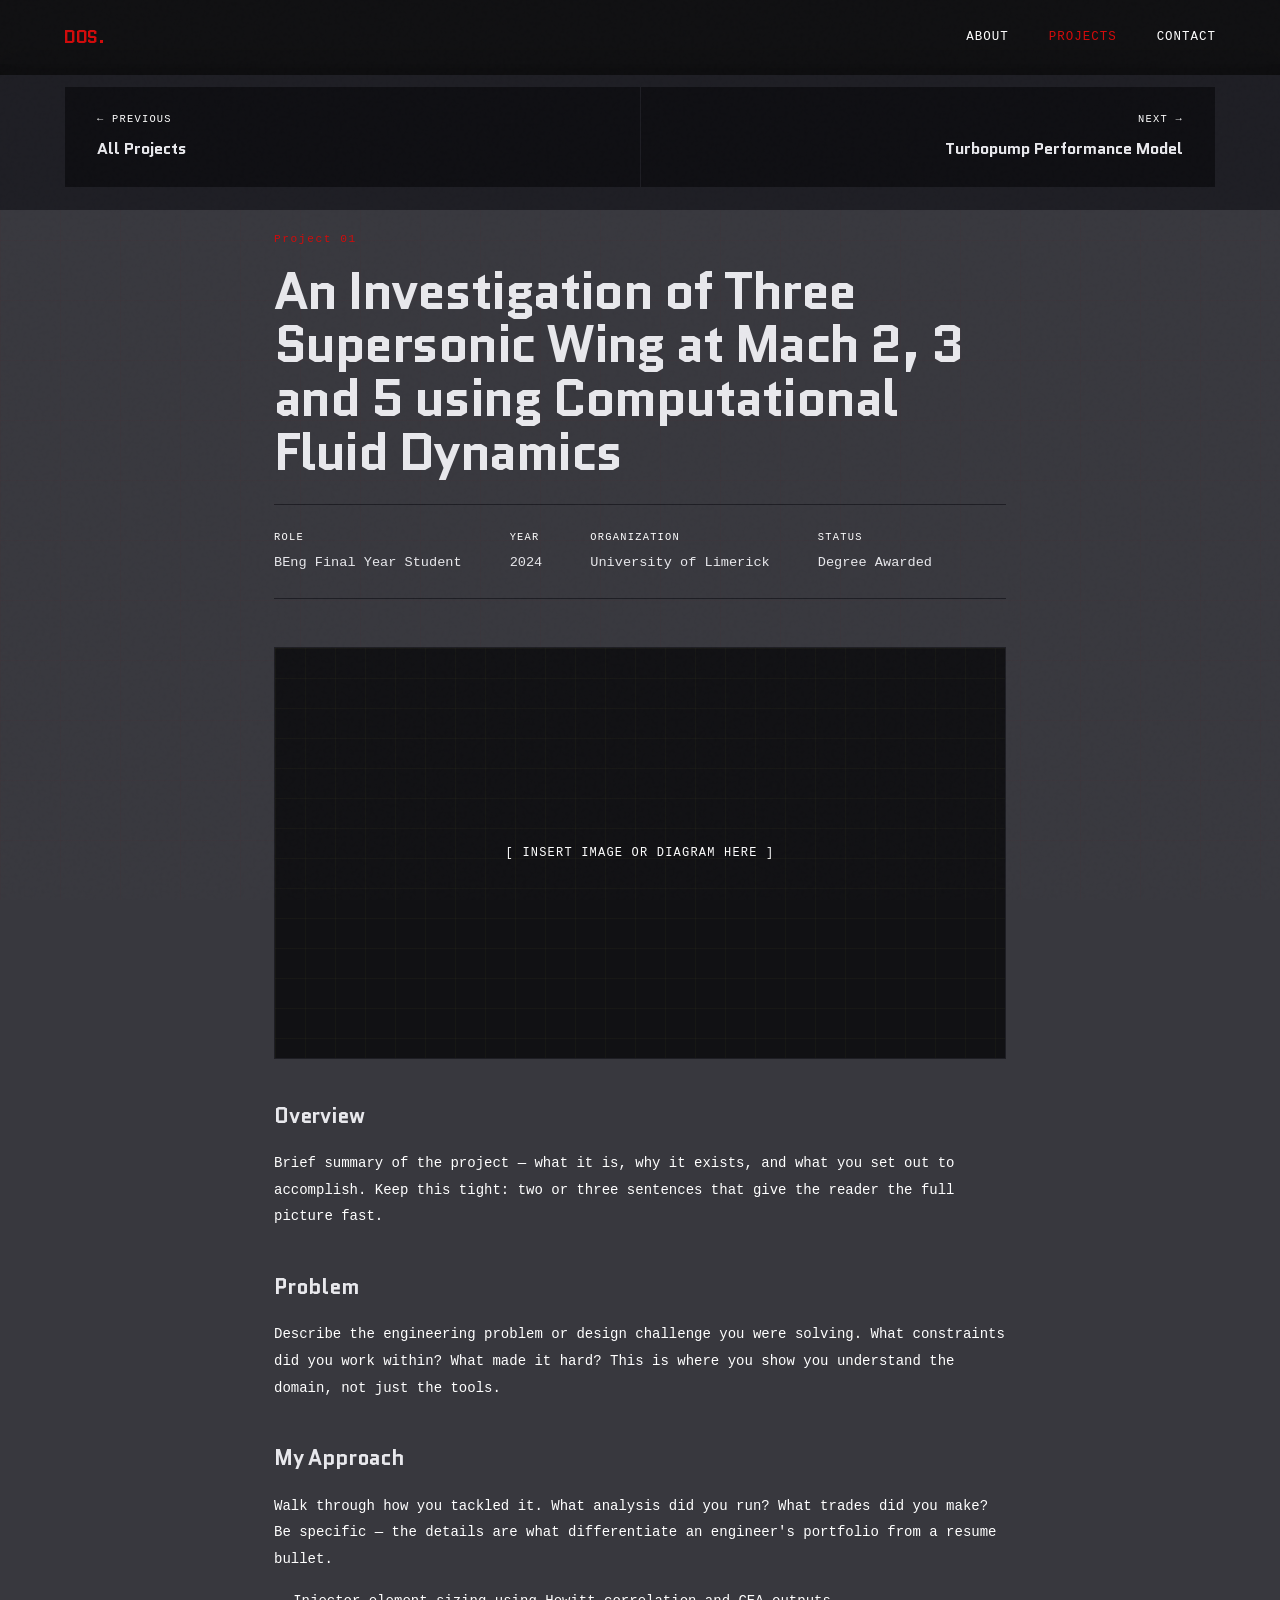
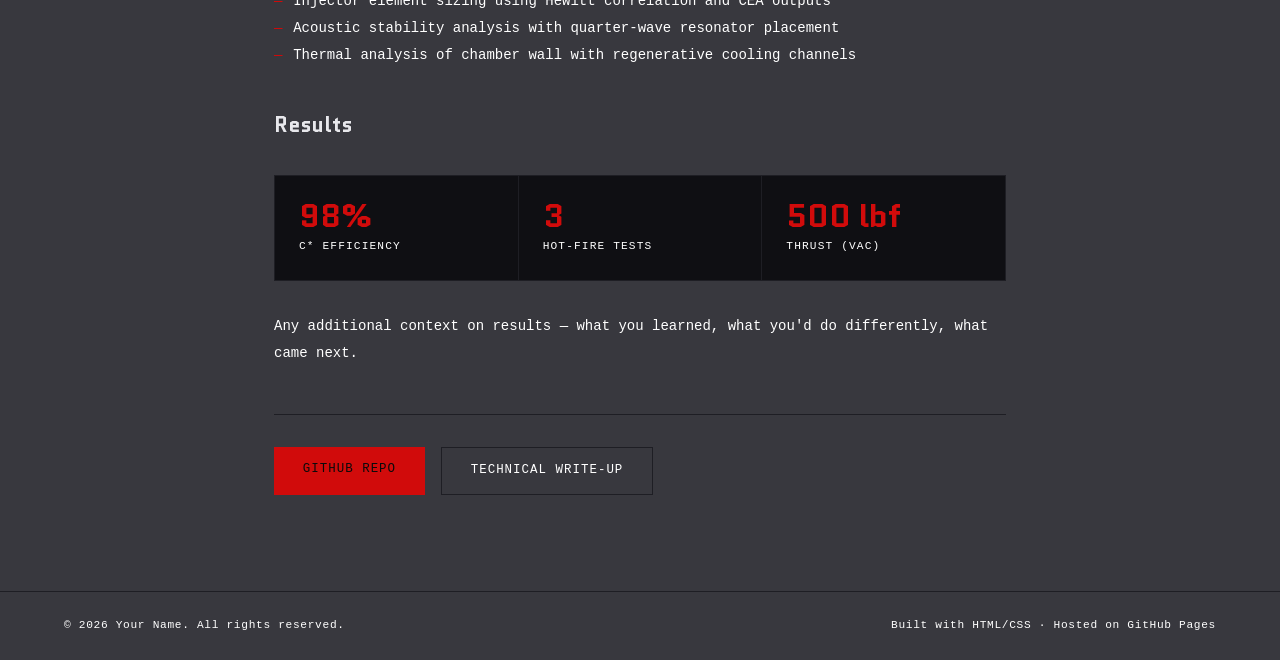
==== project-beng thesis.html @ 3c17f032 "updated project pages" ====
<!DOCTYPE html>
<html lang="en">
<head>
  <meta charset="UTF-8" />
  <meta name="viewport" content="width=device-width, initial-scale=1.0"/>
  <title>Daire O'Sullivan — Propulsion Engineer</title>
  <link rel="preconnect" href="https://fonts.googleapis.com">
  <link href="https://fonts.googleapis.com/css2?family=Orbitron:wght@400..900&family=Quantico:ital,wght@0,400;0,700;1,400;1,700&display=swap" rel="stylesheet">
  <link rel="stylesheet" href="style.css">
  <link rel="icon" type="image/png" href="favicon.png">
  <style>
    .project-page {
      position: relative;
      z-index: 1;
      max-width: 860px;
      margin: 0 auto;
      padding: 10rem 4rem 6rem;
    }

    .back-link {
      display: inline-flex;
      align-items: center;
      gap: 0.5rem;
      font-size: 0.72rem;
      letter-spacing: 0.08em;
      text-transform: uppercase;
      color: var(--muted);
      text-decoration: none;
      margin-bottom: 3rem;
      transition: color 0.2s;
      animation: fadeUp 0.4s ease both;
    }

    .back-link:hover { color: var(--accent); }

    .project-meta {
      margin-bottom: 3rem;
      animation: fadeUp 0.5s 0.05s ease both;
    }

    .project-meta-index {
      font-size: 0.7rem;
      letter-spacing: 0.14em;
      color: var(--accent);
      margin-bottom: 1rem;
      display: block;
    }

    .project-page-title {
      font-family: 'Quantico', sans-serif;
      font-size: clamp(2rem, 4vw, 3.2rem);
      font-weight: 800;
      letter-spacing: -0.03em;
      line-height: 1.05;
      margin-bottom: 1.5rem;
    }

    .project-meta-row {
      display: flex;
      gap: 3rem;
      flex-wrap: wrap;
      padding: 1.5rem 0;
      border-top: 1px solid var(--border);
      border-bottom: 1px solid var(--border);
    }

    .meta-item-label {
      font-size: 0.65rem;
      letter-spacing: 0.12em;
      text-transform: uppercase;
      color: var(--muted);
      margin-bottom: 0.3rem;
    }

    .meta-item-value {
      font-size: 0.85rem;
      color: var(--text);
    }

    /* IMAGE PLACEHOLDER */
    .project-image {
      width: 100%;
      aspect-ratio: 16/9;
      background: var(--surface);
      border: 1px solid var(--border);
      display: flex;
      align-items: center;
      justify-content: center;
      color: var(--muted);
      font-size: 0.75rem;
      letter-spacing: 0.1em;
      text-transform: uppercase;
      margin: 2.5rem 0;
      position: relative;
      overflow: hidden;
    }

    .project-image::before {
      content: '';
      position: absolute;
      inset: 0;
      background:
        linear-gradient(rgba(232,240,74,0.03) 1px, transparent 1px),
        linear-gradient(90deg, rgba(232,240,74,0.03) 1px, transparent 1px);
      background-size: 30px 30px;
    }

    .project-image img {
      width: 100%;
      height: 100%;
      object-fit: cover;
    }

    /* CONTENT */
    .project-body {
      animation: fadeUp 0.5s 0.15s ease both;
    }

    .project-body h2 {
      font-family: 'Quantico', sans-serif;
      font-size: 1.3rem;
      font-weight: 700;
      letter-spacing: -0.01em;
      margin: 2.5rem 0 1rem;
      color: var(--text);
    }

    .project-body h2:first-child { margin-top: 0; }

    .project-body p {
      color: var(--muted);
      line-height: 1.9;
      margin-bottom: 1rem;
    }

    .project-body p strong {
      color: var(--text);
      font-weight: 500;
    }

    .project-body ul {
      list-style: none;
      margin-bottom: 1rem;
    }

    .project-body ul li {
      color: var(--muted);
      line-height: 1.9;
      padding-left: 1.2rem;
      position: relative;
    }

    .project-body ul li::before {
      content: '—';
      position: absolute;
      left: 0;
      color: var(--accent);
    }

    /* RESULTS CALLOUT */
    .results-grid {
      display: grid;
      grid-template-columns: repeat(3, 1fr);
      gap: 1px;
      background: var(--border);
      border: 1px solid var(--border);
      margin: 2rem 0;
    }

    .result-item {
      background: var(--card-bg);
      padding: 1.5rem;
    }

    .result-number {
      font-family: 'Quantico', sans-serif;
      font-size: 2rem;
      font-weight: 800;
      color: var(--accent);
      line-height: 1;
      margin-bottom: 0.3rem;
    }

    .result-label {
      font-size: 0.7rem;
      letter-spacing: 0.1em;
      text-transform: uppercase;
      color: var(--muted);
    }

    /* LINKS */
    .project-links-section {
      margin-top: 3rem;
      padding-top: 2rem;
      border-top: 1px solid var(--border);
      display: flex;
      gap: 1rem;
    }

    /* NAV BETWEEN PROJECTS */
    .project-nav {
      display: grid;
      grid-template-columns: 1fr 1fr;
      gap: 1px;
      background: var(--border);
      border: 1px solid var(--border);
      margin: 4rem 0 0;
    }

    .project-nav-item {
      background: var(--card-bg);
      padding: 1.5rem 2rem;
      text-decoration: none;
      color: var(--text);
      transition: background 0.2s;
    }

    .project-nav-item:hover { background: #13131a; }

    .project-nav-item.next { text-align: right; }

    .project-nav-dir {
      font-size: 0.65rem;
      letter-spacing: 0.12em;
      text-transform: uppercase;
      color: var(--muted);
      margin-bottom: 0.4rem;
    }

    .project-nav-title {
      font-family: 'Quantico', sans-serif;
      font-size: 1rem;
      font-weight: 700;
      color: var(--text);
    }

    .project-nav-item:hover .project-nav-title { color: var(--accent); }

    @media (max-width: 768px) {
      .project-page { padding: 8rem 1.5rem 4rem; }
      .results-grid { grid-template-columns: 1fr; }
      .project-nav { grid-template-columns: 1fr; }
    }
  </style>
</head>
<body>

  <nav>
    <a href="index.html" class="nav-logo">DOS.</a>
    <ul class="nav-links">
      <li><a href="index.html#about">About</a></li>
      <li><a href="projects.html" class="active">Projects</a></li>
      <li><a href="index.html#contact">Contact</a></li>
    </ul>
  </nav>

  <article class="project-page">

    <a href="projects.html" class="back-link">← All Projects</a>

    <div class="project-meta">
      <span class="project-meta-index">Project 01</span>
      <h1 class="project-page-title">An Investigation of Three Supersonic Wing at Mach 2, 3 and 5 using Computational Fluid Dynamics</h1>

      <div class="project-meta-row">
        <div>
          <div class="meta-item-label">Role</div>
          <div class="meta-item-value">BEng Final Year Student</div>
        </div>
        <div>
          <div class="meta-item-label">Year</div>
          <div class="meta-item-value">2024</div>
        </div>
        <div>
          <div class="meta-item-label">Organization</div>
          <div class="meta-item-value">University of Limerick</div>
        </div>
        <div>
          <div class="meta-item-label">Status</div>
          <div class="meta-item-value">Degree Awarded</div>
        </div>
      </div>
    </div>

    <!-- Replace src with your actual image -->
    <div class="project-image">
      [ Insert image or diagram here ]
    </div>

    <div class="project-body">

      <h2>Overview</h2>
      <p>
        Brief summary of the project — what it is, why it exists, and what you set out to accomplish.
        Keep this tight: two or three sentences that give the reader the full picture fast.
      </p>

      <h2>Problem</h2>
      <p>
        Describe the engineering problem or design challenge you were solving. What constraints did you work within?
        What made it hard? This is where you show you understand the domain, not just the tools.
      </p>

      <h2>My Approach</h2>
      <p>
        Walk through how you tackled it. What analysis did you run? What trades did you make?
        Be specific — the details are what differentiate an engineer's portfolio from a resume bullet.
      </p>
      <ul>
        <li>Injector element sizing using Hewitt correlation and CEA outputs</li>
        <li>Acoustic stability analysis with quarter-wave resonator placement</li>
        <li>Thermal analysis of chamber wall with regenerative cooling channels</li>
      </ul>

      <h2>Results</h2>
      <div class="results-grid">
        <div class="result-item">
          <div class="result-number">98%</div>
          <div class="result-label">c* Efficiency</div>
        </div>
        <div class="result-item">
          <div class="result-number">3</div>
          <div class="result-label">Hot-fire Tests</div>
        </div>
        <div class="result-item">
          <div class="result-number">500 lbf</div>
          <div class="result-label">Thrust (vac)</div>
        </div>
      </div>
      <p>
        Any additional context on results — what you learned, what you'd do differently, what came next.
      </p>

    </div>

    <div class="project-links-section">
      <a href="#" class="btn btn-primary">GitHub Repo</a>
      <a href="#" class="btn btn-outline">Technical Write-up</a>
    </div>

    <nav class="project-nav">
      <a href="projects.html" class="project-nav-item">
        <div class="project-nav-dir">← Previous</div>
        <div class="project-nav-title">All Projects</div>
      </a>
      <a href="project-turbopump.html" class="project-nav-item next">
        <div class="project-nav-dir">Next →</div>
        <div class="project-nav-title">Turbopump Performance Model</div>
      </a>
    </nav>

  </article>

  <footer>
    <p>© 2026 Your Name. All rights reserved.</p>
    <p>Built with HTML/CSS · Hosted on GitHub Pages</p>
  </footer>

</body>
</html>
---- style.css ----
*, *::before, *::after { box-sizing: border-box; margin: 0; padding: 0; }

:root {
  --bg: #38383e;
  --surface: #111114;
  --border: #1e1e24;
  --accent: #d10b0b;
  --accent-dim: rgba(209, 11, 11, 0.12);
  --text: #e8e8ec;
  --muted: #ffffff;
  --card-bg: #0f0f13;
}

html { scroll-behavior: smooth; }

body {
  background: var(--bg);
  color: var(--text);
  font-family: 'DM Mono', monospace;
  font-size: 14px;
  line-height: 1.7;
  overflow-x: hidden;
}

/* NOISE TEXTURE OVERLAY */
body::before {
  content: '';
  position: fixed;
  inset: 0;
  background-image: url("data:image/svg+xml,%3Csvg viewBox='0 0 256 256' xmlns='http://www.w3.org/2000/svg'%3E%3Cfilter id='noise'%3E%3CfeTurbulence type='fractalNoise' baseFrequency='0.9' numOctaves='4' stitchTiles='stitch'/%3E%3C/filter%3E%3Crect width='100%25' height='100%25' filter='url(%23noise)' opacity='0.04'/%3E%3C/svg%3E");
  pointer-events: none;
  z-index: 9999;
  opacity: 0.4;
}

/* GRID LINES */
body::after {
  content: '';
  position: fixed;
  inset: 0;
  background-image:
    linear-gradient(rgba(209, 11, 11,0.02) 1px, transparent 1px),
    linear-gradient(90deg, rgba(209, 11, 11,0.02) 1px, transparent 1px);
  background-size: 60px 60px;
  pointer-events: none;
  z-index: 0;
}

/* NAV */
nav {
  position: fixed;
  top: 0; left: 0; right: 0;
  z-index: 100;
  display: flex;
  justify-content: space-between;
  align-items: center;
  padding: 1.4rem 4rem;
  background: rgba(10,10,11,0.85);
  backdrop-filter: blur(12px);
  border-bottom: 1px solid var(--border);
}

.nav-logo {
  font-family: 'Quantico', sans-serif;
  font-weight: 800;
  font-size: 1.1rem;
  letter-spacing: -0.02em;
  color: var(--accent);
  text-decoration: none;
}

.nav-links {
  display: flex;
  gap: 2.5rem;
  list-style: none;
}

.nav-links a {
  color: var(--muted);
  text-decoration: none;
  font-size: 0.78rem;
  letter-spacing: 0.08em;
  text-transform: uppercase;
  transition: color 0.2s;
}

.nav-links a:hover,
.nav-links a.active { color: var(--accent); }

/* SECTION HEADERS */
.section-header {
  display: flex;
  align-items: baseline;
  gap: 1.5rem;
  margin-bottom: 3rem;
}

.section-label {
  font-size: 0.7rem;
  letter-spacing: 0.14em;
  text-transform: uppercase;
  color: var(--accent);
  white-space: nowrap;
}

.section-title {
  font-family: 'Quantico', sans-serif;
  font-size: clamp(1.8rem, 3vw, 2.5rem);
  font-weight: 700;
  letter-spacing: -0.02em;
}

.section-line {
  flex: 1;
  height: 1px;
  background: var(--border);
}

/* BUTTONS */
.btn {
  display: inline-block;
  text-decoration: none;
  font-size: 0.78rem;
  letter-spacing: 0.08em;
  text-transform: uppercase;
  padding: 0.75rem 1.8rem;
  transition: all 0.2s;
  cursor: pointer;
  font-family: 'DM Mono', monospace;
}

.btn-primary {
  background: var(--accent);
  color: #0a0a0b;
  font-weight: 500;
}

.btn-primary:hover { background: #fff; }

.btn-outline {
  border: 1px solid var(--border);
  color: var(--muted);
}

.btn-outline:hover {
  border-color: var(--accent);
  color: var(--accent);
}

/* PROJECT CARDS */
.projects-grid {
  display: grid;
  grid-template-columns: repeat(2, 1fr);
  gap: 1.5px;
  background: var(--border);
  border: 1.5px solid var(--border);
}

.project-card {
  background: var(--card-bg);
  padding: 2.5rem;
  position: relative;
  overflow: hidden;
  transition: background 0.3s;
  text-decoration: none;
  color: inherit;
  display: block;
}

.project-card::before {
  content: '';
  position: absolute;
  top: 0; left: 0; right: 0;
  height: 2px;
  background: var(--accent);
  transform: scaleX(0);
  transform-origin: left;
  transition: transform 0.4s ease;
}

.project-card:hover { background: #13131a; }
.project-card:hover::before { transform: scaleX(1); }

.project-index {
  font-size: 0.65rem;
  letter-spacing: 0.12em;
  color: var(--accent);
  margin-bottom: 1.2rem;
  display: block;
}

.project-title {
  font-family: 'Quantico', sans-serif;
  font-size: 1.25rem;
  font-weight: 700;
  letter-spacing: -0.01em;
  margin-bottom: 0.8rem;
  color: var(--text);
}

.project-desc {
  font-size: 0.82rem;
  color: var(--muted);
  line-height: 1.8;
  margin-bottom: 1.5rem;
}

.project-tags {
  display: flex;
  flex-wrap: wrap;
  gap: 0.5rem;
  margin-bottom: 1.5rem;
}

.tag {
  font-size: 0.65rem;
  letter-spacing: 0.1em;
  text-transform: uppercase;
  color: var(--muted);
  border: 1px solid var(--border);
  padding: 0.2rem 0.6rem;
  transition: all 0.2s;
}

.project-card:hover .tag {
  border-color: rgba(209, 11, 11,0.2);
  color: rgba(209, 11, 11,0.7);
}

.project-more {
  font-size: 0.72rem;
  letter-spacing: 0.08em;
  text-transform: uppercase;
  color: var(--muted);
  transition: color 0.2s;
  display: flex;
  align-items: center;
  gap: 0.4rem;
}

.project-card:hover .project-more { color: var(--accent); }

/* FOOTER */
footer {
  position: relative;
  z-index: 1;
  border-top: 1px solid var(--border);
  padding: 1.5rem 4rem;
  display: flex;
  justify-content: space-between;
  align-items: center;
}

footer p {
  font-size: 0.7rem;
  color: var(--muted);
  letter-spacing: 0.06em;
}

/* ANIMATIONS */
@keyframes fadeUp {
  from { opacity: 0; transform: translateY(20px); }
  to { opacity: 1; transform: translateY(0); }
}

.reveal {
  opacity: 0;
  transform: translateY(24px);
  transition: opacity 0.7s ease, transform 0.7s ease;
}

.reveal.visible {
  opacity: 1;
  transform: translateY(0);
}

/* RESPONSIVE */
@media (max-width: 768px) {
  .hero { padding: 8rem 1.5rem 4rem; min-height: auto; }

  .about { padding: 4rem 1.5rem; }
  .about-inner { 
    grid-template-columns: 1fr; 
    gap: 2rem; 
  }
  .about-photo-wrap { 
    max-width: 200px; 
    margin: 0 auto; 
  }

  .featured { padding: 0 1.5rem 4rem; }
  .projects-grid { 
    grid-template-columns: 1fr; 
  }

  .contact { 
    padding: 4rem 1.5rem; 
    grid-template-columns: 1fr; 
    gap: 3rem; 
  }
}
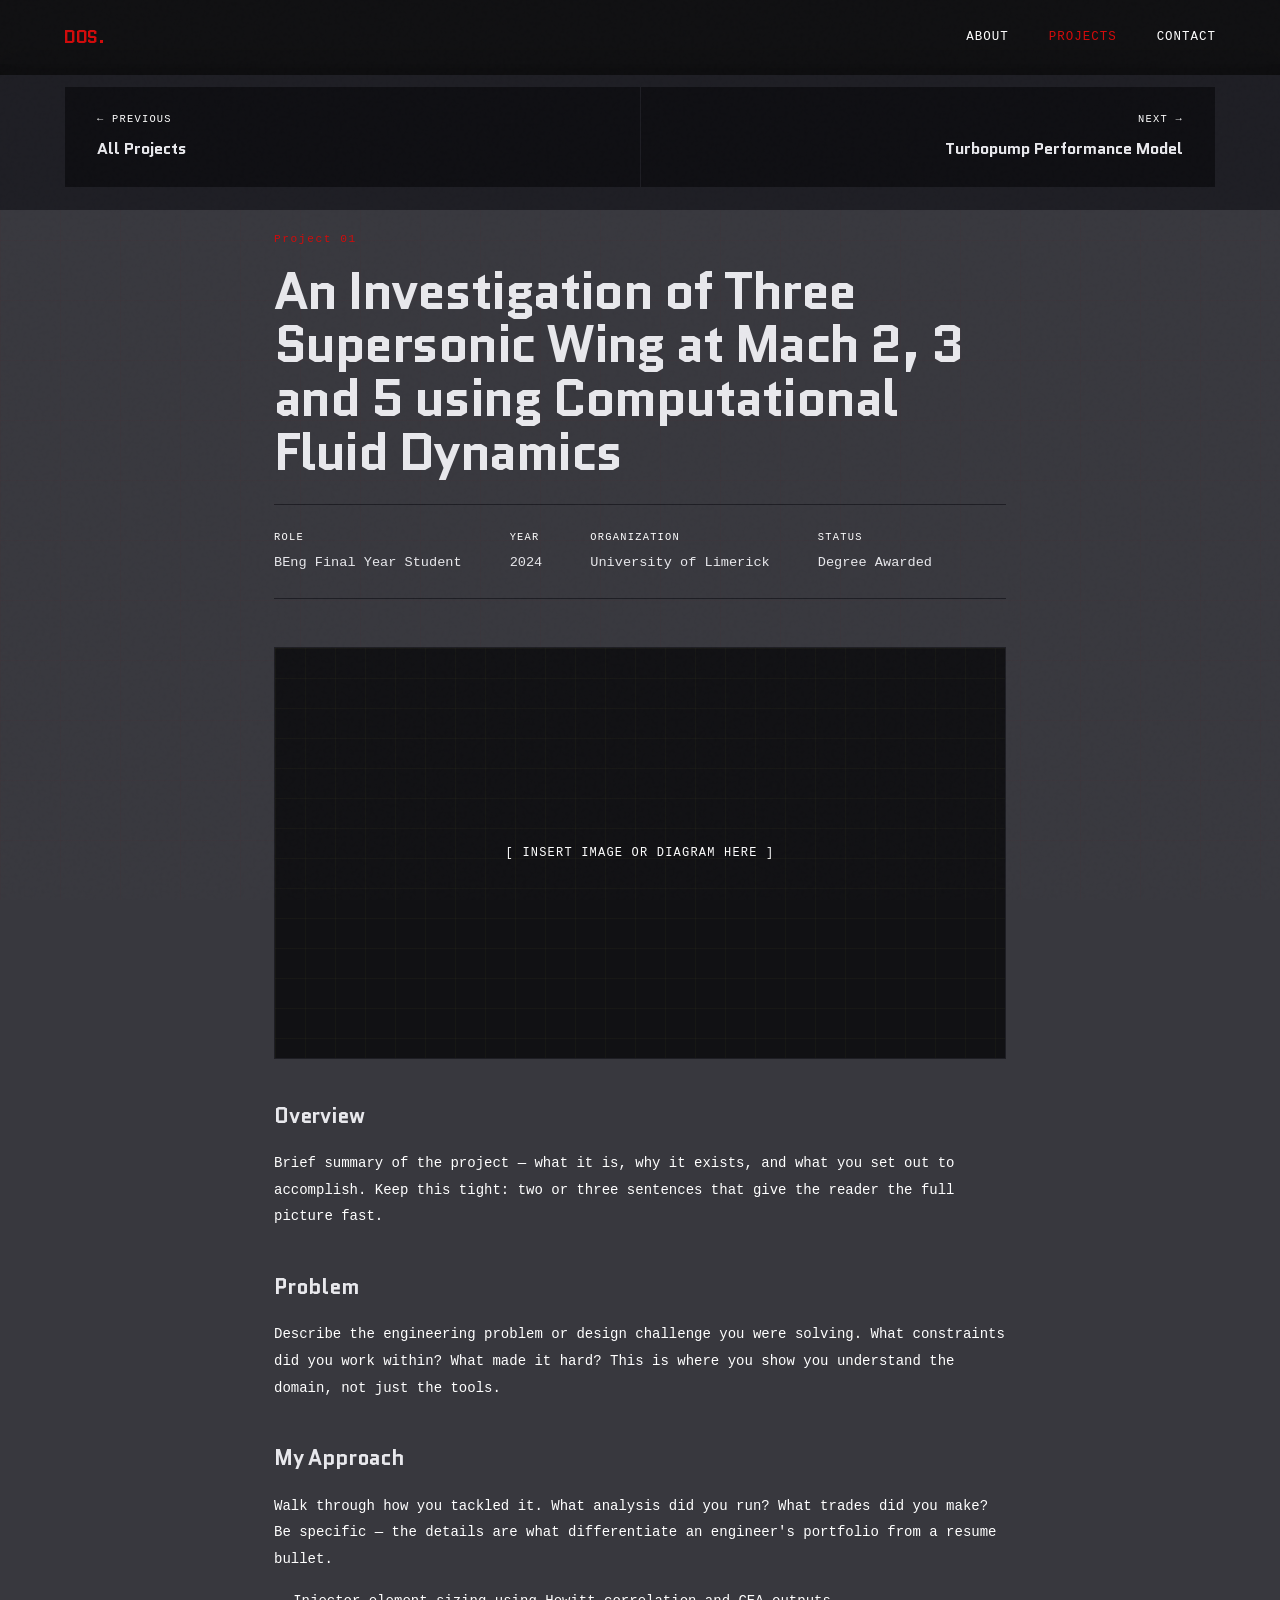
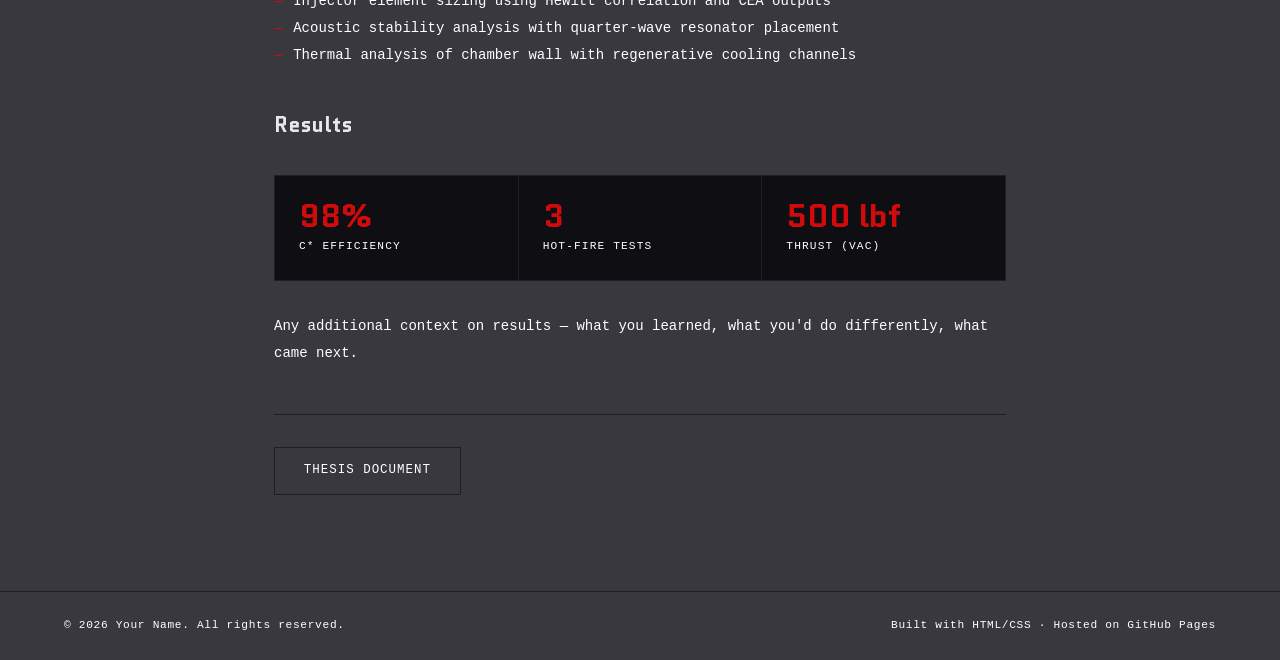
==== commit ba9df911: "added thesis and fyp documents" ====
--- a/project-beng thesis.html
+++ b/project-beng thesis.html
@@ -334,8 +334,7 @@
     </div>
 
     <div class="project-links-section">
-      <a href="#" class="btn btn-primary">GitHub Repo</a>
-      <a href="#" class="btn btn-outline">Technical Write-up</a>
+      <a href="beng_thesis.pdf" class="btn btn-outline">Thesis Document</a>
     </div>
 
     <nav class="project-nav">
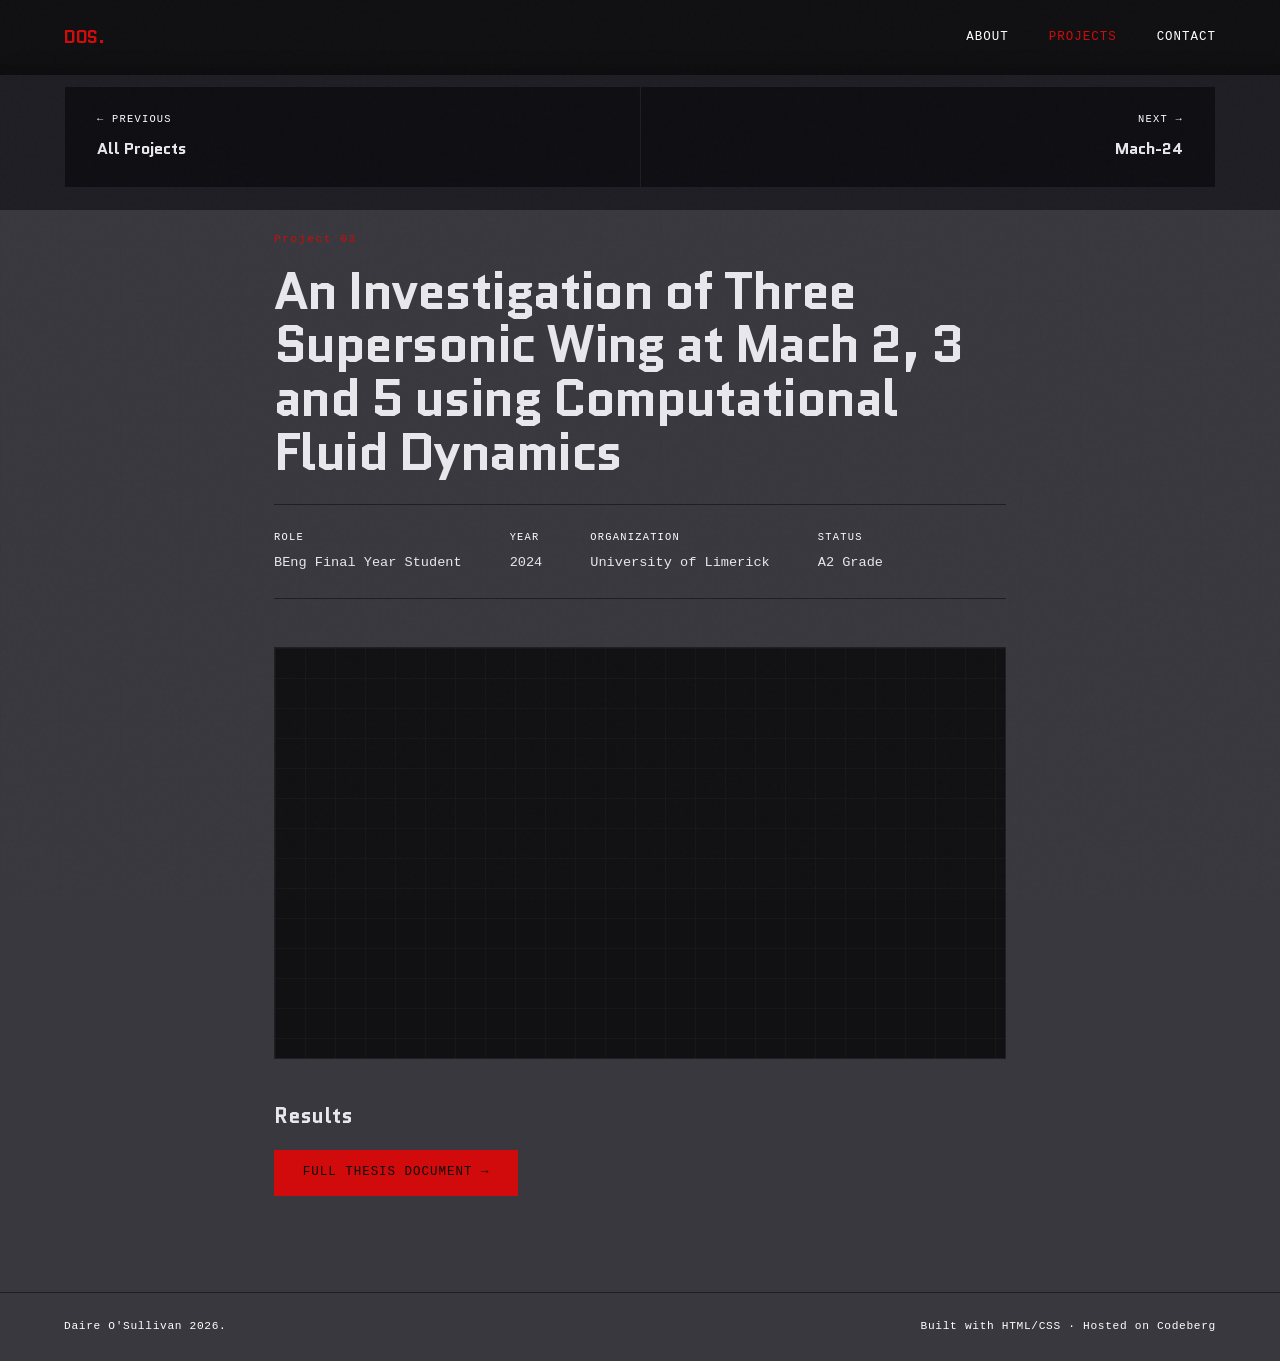
==== commit d088585c: "update site with wip projects page" ====
--- a/project-beng thesis.html
+++ b/project-beng thesis.html
@@ -111,6 +111,13 @@
       object-fit: cover;
     }
 
+    .project-image video {
+  width: 100%;
+  height: 100%;
+  object-fit: cover;
+  display: block;
+    }
+
     /* CONTENT */
     .project-body {
       animation: fadeUp 0.5s 0.15s ease both;
@@ -249,17 +256,17 @@
     <a href="index.html" class="nav-logo">DOS.</a>
     <ul class="nav-links">
       <li><a href="index.html#about">About</a></li>
-      <li><a href="projects.html" class="active">Projects</a></li>
+      <li><a href="projects-home.html" class="active">Projects</a></li>
       <li><a href="index.html#contact">Contact</a></li>
     </ul>
   </nav>
 
   <article class="project-page">
 
-    <a href="projects.html" class="back-link">← All Projects</a>
+    <a href="projects-home.html" class="back-link">← All Projects</a>
 
     <div class="project-meta">
-      <span class="project-meta-index">Project 01</span>
+      <span class="project-meta-index">Project 03</span>
       <h1 class="project-page-title">An Investigation of Three Supersonic Wing at Mach 2, 3 and 5 using Computational Fluid Dynamics</h1>
 
       <div class="project-meta-row">
@@ -277,19 +284,22 @@
         </div>
         <div>
           <div class="meta-item-label">Status</div>
-          <div class="meta-item-value">Degree Awarded</div>
+          <div class="meta-item-value">A2 Grade</div>
         </div>
       </div>
     </div>
 
     <!-- Replace src with your actual image -->
     <div class="project-image">
-      [ Insert image or diagram here ]
+      <video autoplay loop muted playsinline>
+        <source src="video\supersonic.mp4" type="video/mp4">
+      </video>
     </div>
+    </div>
 
     <div class="project-body">
 
-      <h2>Overview</h2>
+      <!--<h2>Overview</h2>
       <p>
         Brief summary of the project — what it is, why it exists, and what you set out to accomplish.
         Keep this tight: two or three sentences that give the reader the full picture fast.
@@ -311,48 +321,32 @@
         <li>Acoustic stability analysis with quarter-wave resonator placement</li>
         <li>Thermal analysis of chamber wall with regenerative cooling channels</li>
       </ul>
+    -->
 
       <h2>Results</h2>
-      <div class="results-grid">
-        <div class="result-item">
-          <div class="result-number">98%</div>
-          <div class="result-label">c* Efficiency</div>
-        </div>
-        <div class="result-item">
-          <div class="result-number">3</div>
-          <div class="result-label">Hot-fire Tests</div>
-        </div>
-        <div class="result-item">
-          <div class="result-number">500 lbf</div>
-          <div class="result-label">Thrust (vac)</div>
-        </div>
+      <!--<p>
+      Any additional context on results — what you learned, what you'd do differently, what came next.
+      </p> -->
+      <a href="beng_thesis.pdf" class="btn btn-primary" target="_blank">Full Thesis Document →</a>
+
       </div>
-      <p>
-        Any additional context on results — what you learned, what you'd do differently, what came next.
-      </p>
-
-    </div>
-
-    <div class="project-links-section">
-      <a href="beng_thesis.pdf" class="btn btn-outline">Thesis Document</a>
-    </div>
 
     <nav class="project-nav">
-      <a href="projects.html" class="project-nav-item">
+      <a href="projects-home.html" class="project-nav-item">
         <div class="project-nav-dir">← Previous</div>
         <div class="project-nav-title">All Projects</div>
       </a>
-      <a href="project-turbopump.html" class="project-nav-item next">
+      <a href="wip.html" class="project-nav-item next">
         <div class="project-nav-dir">Next →</div>
-        <div class="project-nav-title">Turbopump Performance Model</div>
+        <div class="project-nav-title">Mach-24</div>
       </a>
     </nav>
 
   </article>
 
   <footer>
-    <p>© 2026 Your Name. All rights reserved.</p>
-    <p>Built with HTML/CSS · Hosted on GitHub Pages</p>
+    <p>Daire O'Sullivan 2026.</p>
+    <p>Built with HTML/CSS · Hosted on Codeberg</p>
   </footer>
 
 </body>
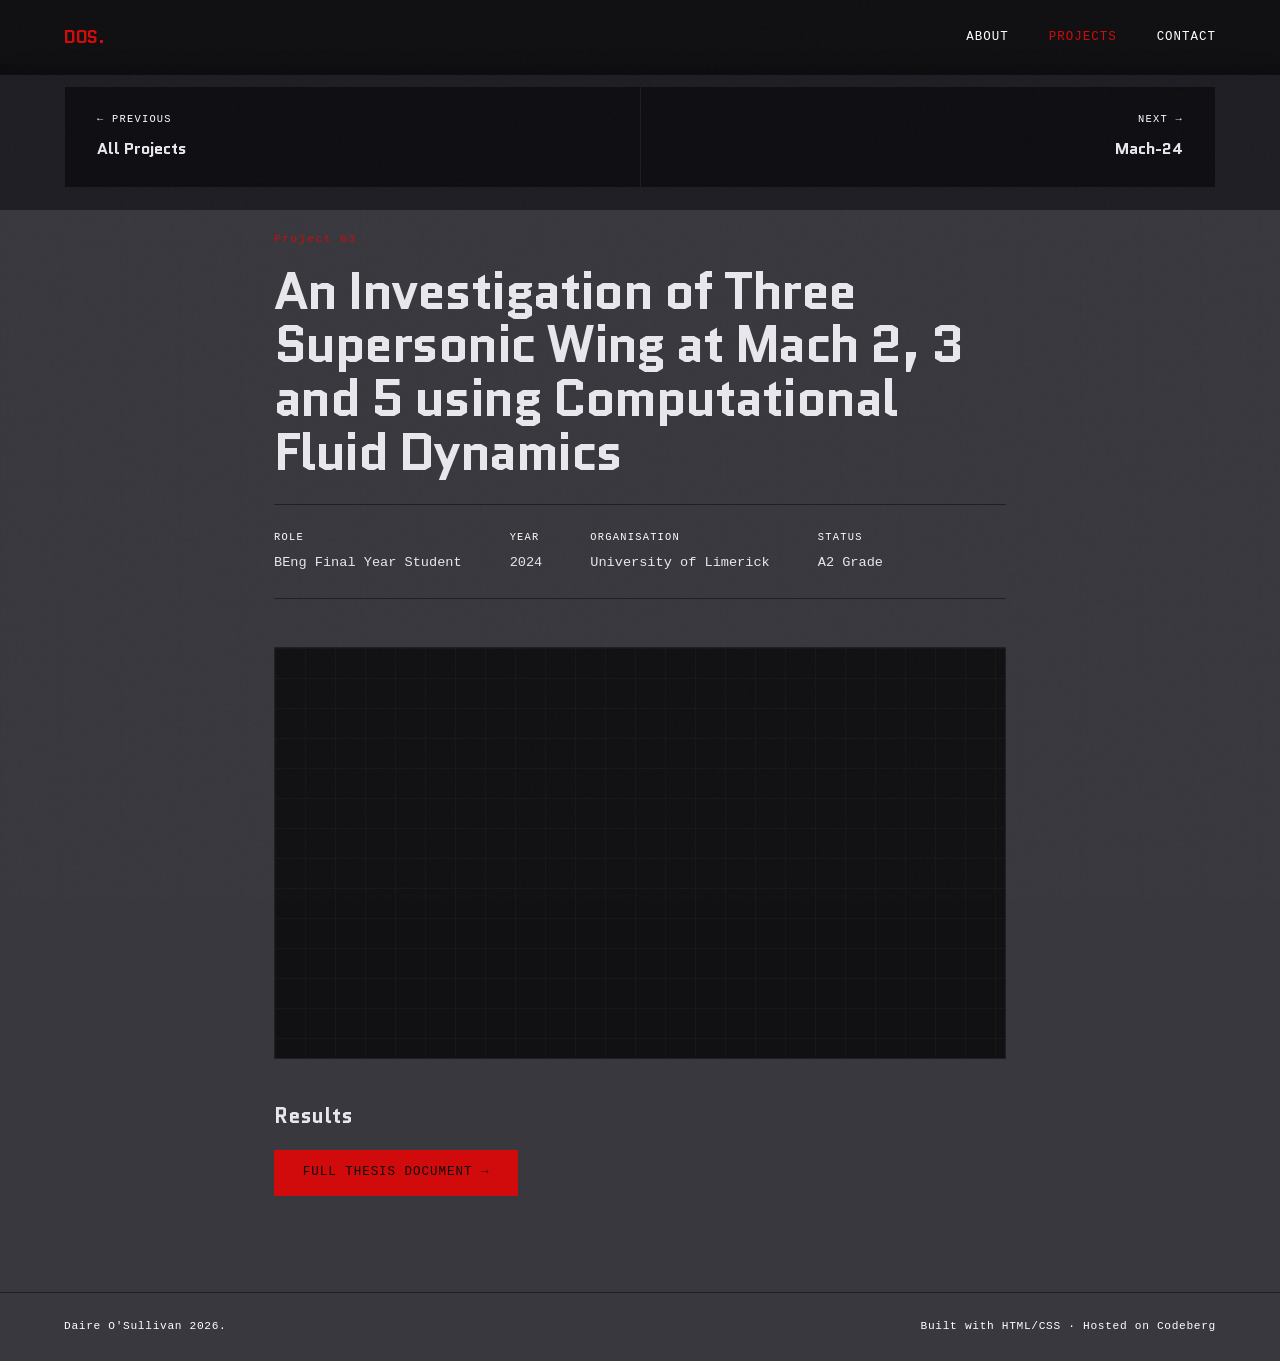
==== commit 026da44a: "organization to organisation" ====
--- a/project-beng thesis.html
+++ b/project-beng thesis.html
@@ -279,7 +279,7 @@
           <div class="meta-item-value">2024</div>
         </div>
         <div>
-          <div class="meta-item-label">Organization</div>
+          <div class="meta-item-label">Organisation</div>
           <div class="meta-item-value">University of Limerick</div>
         </div>
         <div>
@@ -336,7 +336,7 @@
         <div class="project-nav-dir">← Previous</div>
         <div class="project-nav-title">All Projects</div>
       </a>
-      <a href="wip.html" class="project-nav-item next">
+      <a href="project-mach.html" class="project-nav-item next">
         <div class="project-nav-dir">Next →</div>
         <div class="project-nav-title">Mach-24</div>
       </a>
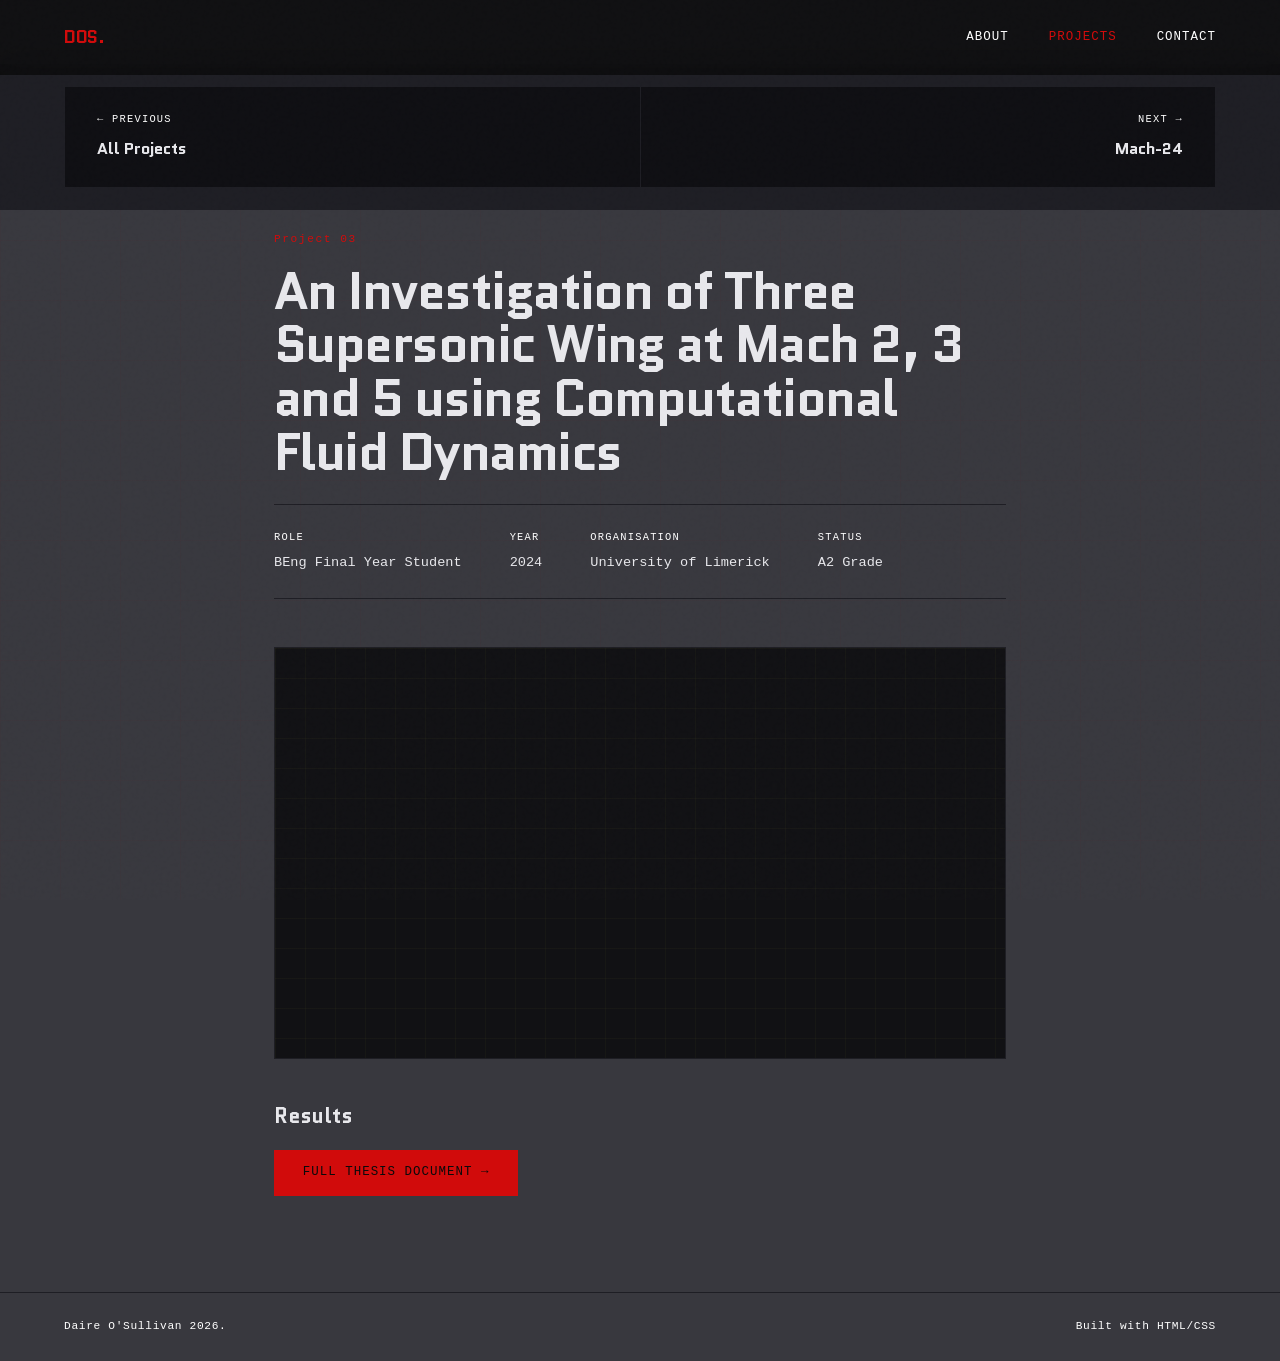
==== commit 1449f8bf: "Update footer host credit" ====
--- a/project-beng thesis.html
+++ b/project-beng thesis.html
@@ -346,7 +346,7 @@
 
   <footer>
     <p>Daire O'Sullivan 2026.</p>
-    <p>Built with HTML/CSS · Hosted on Codeberg</p>
+    <p>Built with HTML/CSS </p>
   </footer>
 
 </body>
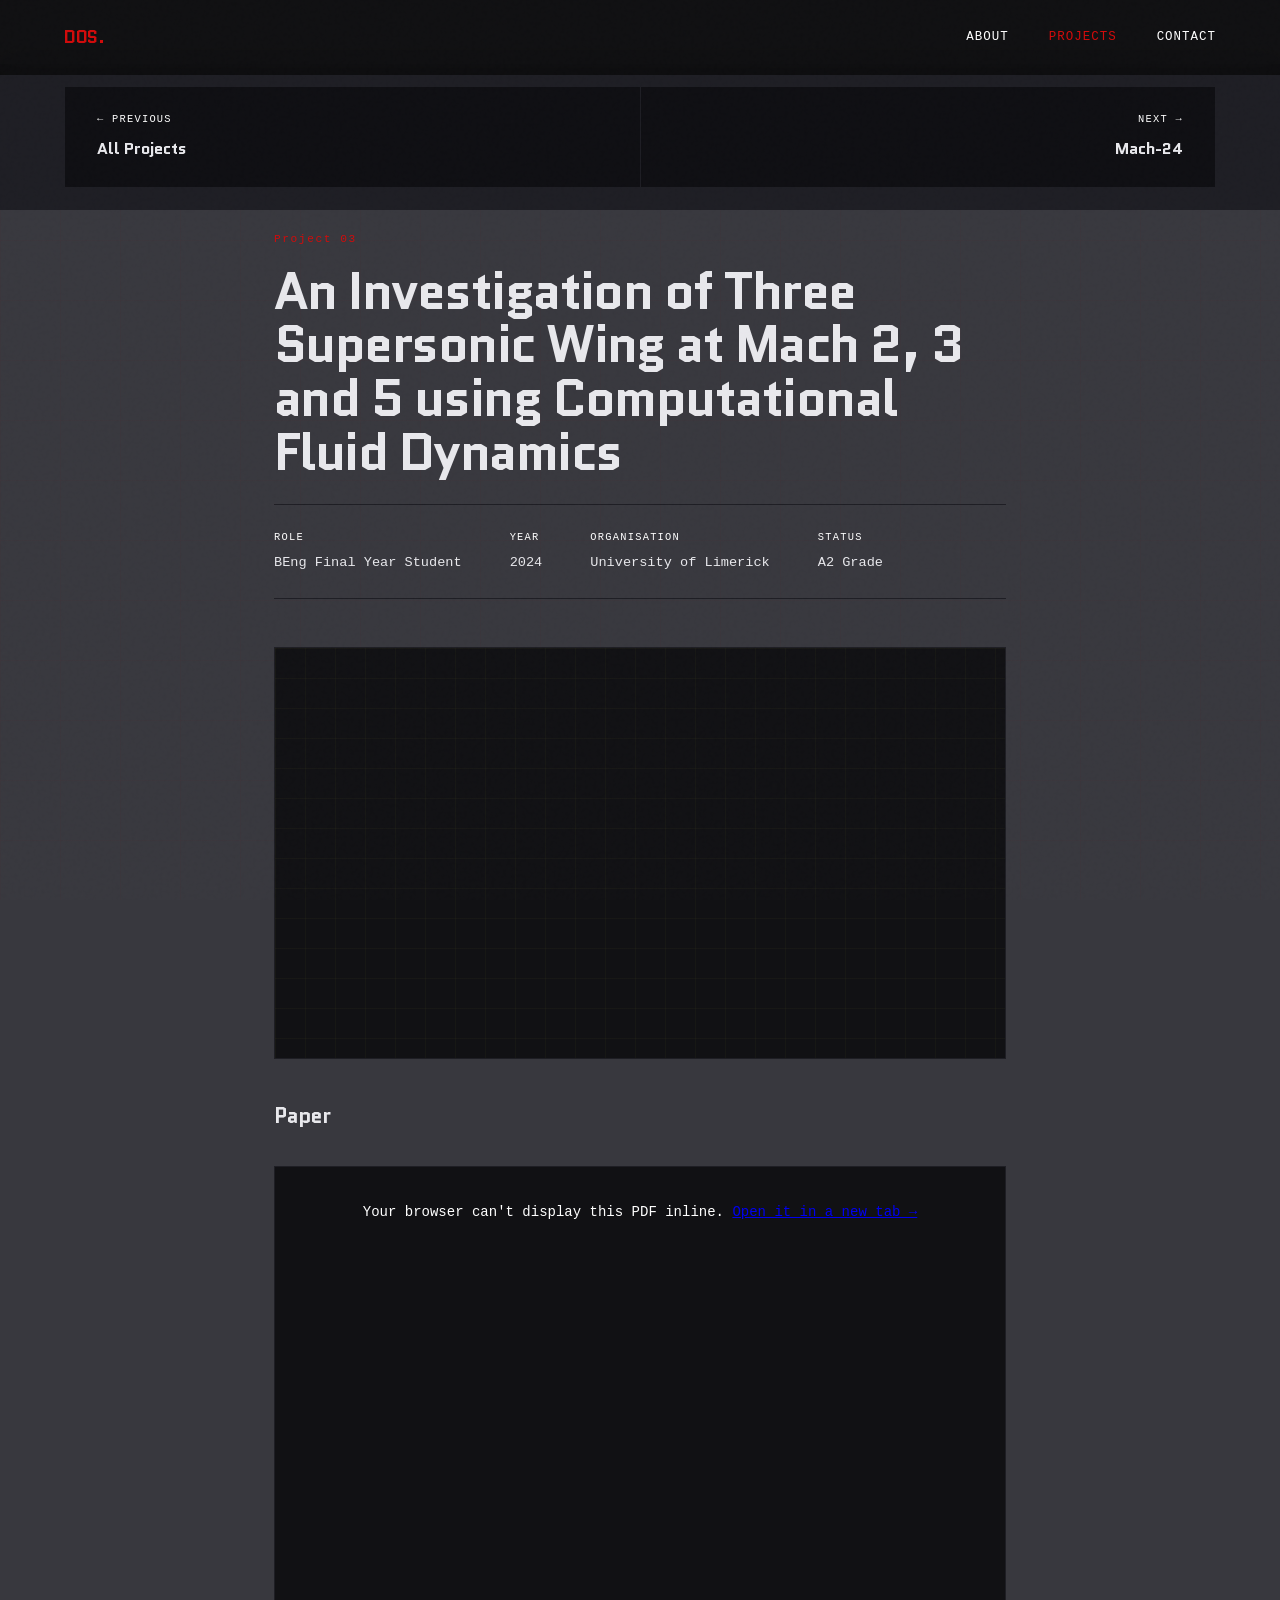
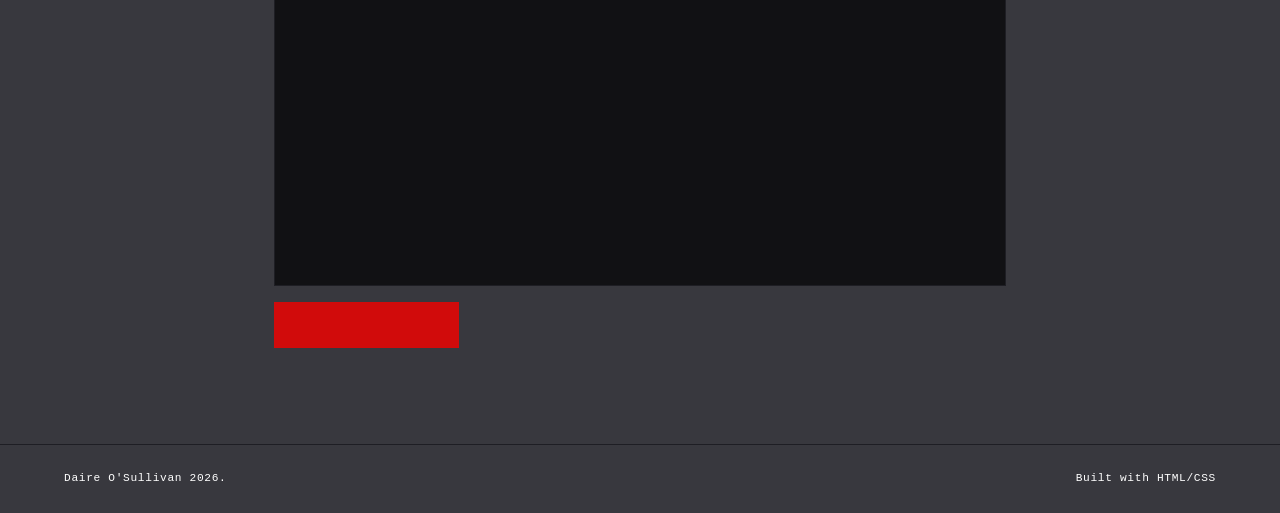
==== commit fead68ec: "Added embedded PDFs rather than just links to my MSc and BEng FYP and IRP pages" ====
--- a/project-beng thesis.html
+++ b/project-beng thesis.html
@@ -323,11 +323,15 @@
       </ul>
     -->
 
-      <h2>Results</h2>
-      <!--<p>
-      Any additional context on results — what you learned, what you'd do differently, what came next.
-      </p> -->
-      <a href="beng_thesis.pdf" class="btn btn-primary" target="_blank">Full Thesis Document →</a>
+      <h2>Paper</h2>
+      <div class="pdf-embed">
+  <object data="documents/beng_thesis.pdf" type="application/pdf">
+    <p>Your browser can't display this PDF inline.
+      <a href="documents/beng_thesis.pdf" target="_blank">Open it in a new tab →</a>
+    </p>
+  </object>
+</div>
+      <a href="documents/beng_thesis.pdf" class="btn btn-primary" target="_blank">Open full PDF →</a>
 
       </div>
 
--- a/style.css
+++ b/style.css
@@ -299,3 +299,21 @@
     gap: 3rem; 
   }
 }
+.pdf-embed {
+  width: 100%;
+  height: 80vh;
+  margin: 2rem 0 1rem;
+  border: 1px solid var(--border);
+  background: var(--surface);
+}
+
+.pdf-embed object {
+  width: 100%;
+  height: 100%;
+  display: block;
+}
+
+.pdf-embed p {
+  padding: 2rem;
+  text-align: center;
+}
